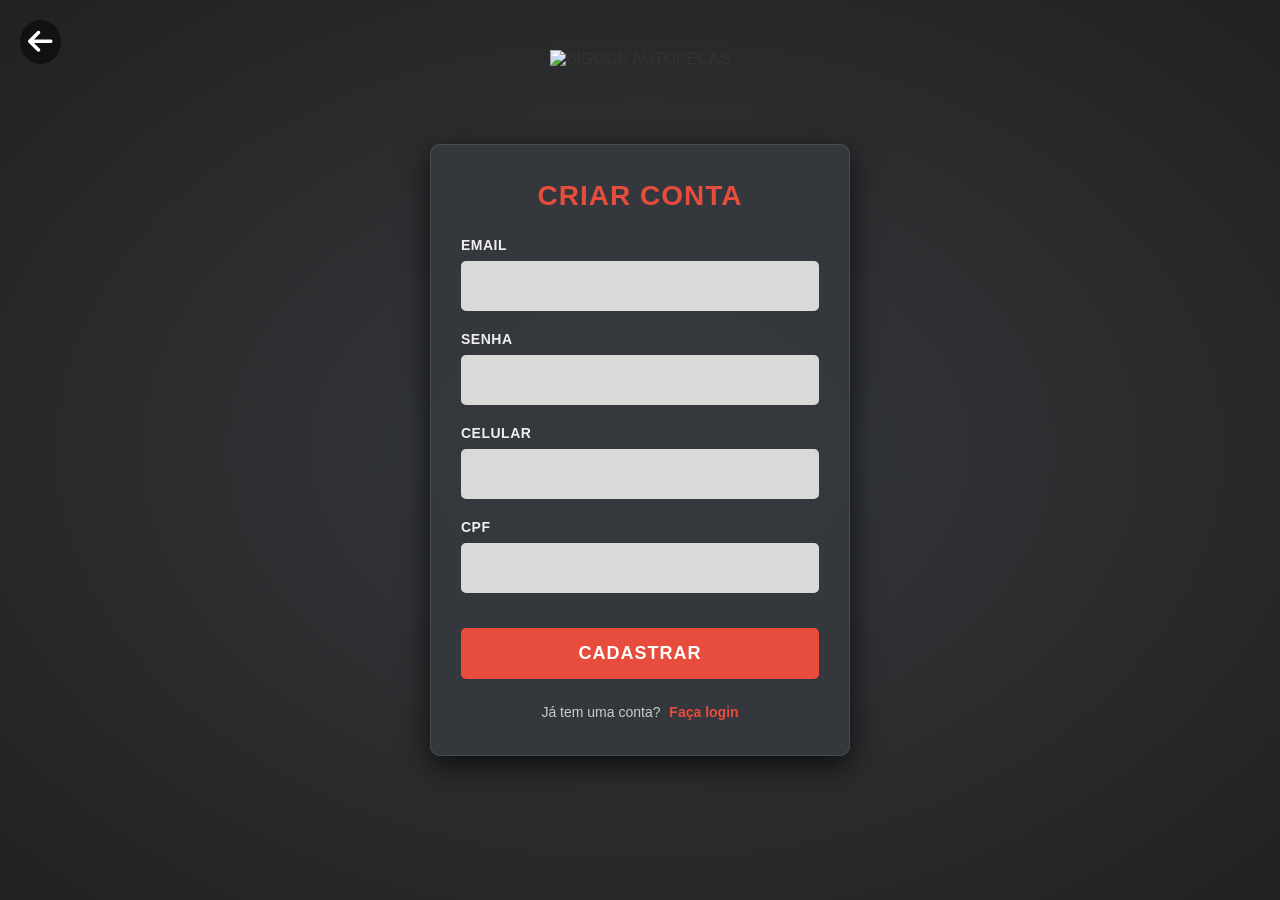
==== cadastro.html @ e14a64e0 "finalizado com localStorage" ====
<!DOCTYPE html>
<html lang="pt-br">
<head>
    <meta charset="UTF-8">
    <meta name="viewport" content="width=device-width, initial-scale=1.0">
    <title>Cadastro - BIGODE AUTOPEÇAS</title>
    <link rel="stylesheet" href="style.css"> 
    <link rel="stylesheet" href="https://cdnjs.cloudflare.com/ajax/libs/font-awesome/6.0.0-beta3/css/all.min.css">
</head>
<body class="auth-body">
    <header class="mobile-auth-header">
        <a href="login.html" class="back-button"><i class="fas fa-arrow-left"></i></a>
        <div class="logo-area">
            <img src="../bigodeAutoPeca/src/img/logobranco.png" alt="BIGODE AUTOPEÇAS" class="logo-mini">
        </div>
    </header>

    <div class="auth-container">
        
        <h2>Criar Conta</h2>

        <form class="cadastro-form"> <div class="fields-row">
                <div class="form-group half-width">
                    <label for="email">Email</label>
                    <input type="email" id="email" name="email" required class="input-light">
                </div>
                
                <div class="form-group half-width">
                    <label for="senha">Senha</label>
                    <input type="password" id="senha" name="senha" required class="input-light">
                </div>
            </div>

            <div class="fields-row">
                <div class="form-group half-width">
                    <label for="celular">Celular</label>
                    <input type="tel" id="celular" name="celular" required class="input-light">
                </div>
                
                <div class="form-group half-width">
                    <label for="cpf">CPF</label>
                    <input type="text" id="cpf" name="cpf" required class="input-light">
                </div>
            </div>
            
            <button type="submit" class="btn-primary-auth">Cadastrar</button>
        </form>

        <div class="auth-links">
            <span>Já tem uma conta?</span>
            <a href="login.html">Faça login</a>
        </div>
    </div>

    <script src="script.js"></script>
</body>
</html>
---- style.css ----
/* PALETA DE CORES AJUSTADA PARA A IMAGEM FINAL */
:root {
    /* Fundo da seção 'Quem Somos' e abaixo do carrossel */
    --color-dark-bg: #212121;
    /* Fundo do HEADER, FOOTER e Barra de Categorias */
    --color-dark-header: #36393D; 
    /* Fundo da seção 'Produtos em Destaque' (Cinza Claro da Imagem) */
    --color-light-bg-products: #E0E0E0; 
    /* Vermelho de destaque (Comprar/Ativo) */
    --color-primary-red: #E74C3C; 
    /* Texto sobre fundo escuro */
    --color-text-light: #FFFFFF;
    /* Texto sobre fundo claro */
    --color-text-dark: #333333; 
}

/* ESTILOS GERAIS */
* {
    margin: 0;
    padding: 0;
    box-sizing: border-box;
}

body {
    font-family: 'Roboto', sans-serif;
    background-color: var(--color-dark-bg);
    color: var(--color-text-dark);
}

h1, h2, h3 {
    font-family: 'Oswald', sans-serif;
}

a {
    text-decoration: none;
    color: var(--color-text-light);
}

/* HEADER E NAVEGAÇÃO DA HOME */
.main-header {
    background-color: var(--color-dark-header);
    padding: 0 5%;
}

.top-bar {
    /* Alinha Menu e Ícone de Usuário */
    display: flex;
    justify-content: flex-end; 
    align-items: center;
    flex-direction: row;
    padding: 10px 0;
    border-bottom: 1px solid rgba(255, 255, 255, 0.1);
}

.top-nav {
    /* Centraliza o menu de navegação na top-bar */
    margin-right: auto; 
    margin-left: 20px;
}

.top-nav a {
    margin-left: 20px;
    font-size: 14px;
    opacity: 0.8;
    color: #ccc;
}

.user-actions i {
    font-size: 20px;
    cursor: pointer;
    color: #ccc;
    margin-left: 20px;
}

/* LINHA CENTRAL: Logo da Busca + Busca + Categorias */
.main-content-row {
    display: flex;
    justify-content: center; 
    align-items: center;
    padding: 20px 0;
    
}

.search-and-nav-container {
    /* Alinha o grupo Busca/Categorias no centro da linha */
    display: flex;
    align-items: center;
    height:20px;
    
}

/* ÁREA DE BUSCA */
.search-area {
    display: flex;
    align-items: center;
    margin-right: 20px;
    gap: 40px;
}

.logo-search img {
    height: 158px; 
    margin-right: 5px;
}

.search-box {
    display: flex;
    border: 1px solid #555; 
    border-radius: 5px;
    overflow: hidden;
    background-color: #313437; 
}

.search-box input {
    padding: 8px 15px;
    border: none;
    background: transparent;
    color: var(--color-text-light);
    width: 200px; 
    outline: none;
}

.search-box button {
    background-color: var(--color-primary-red); 
    border: none;
    padding: 8px 15px;
    cursor: pointer;
    color: var(--color-text-light);
    font-size: 16px;
}




/* SEÇÃO DE CATEGORIAS (CARROSSEL) */
.highlight-categories {
    margin:0;
    background-color: var(--color-dark-bg);
    
    
}

.categoria-container {
    display:flex;
    align-items:center;
    justify-content:center;
    width: 100%;
    height: 300px;
}

.categoria-track {
    display: flex;
    justify-content: center;
    align-items:center;
    gap:80px;
}

.category-card {
    min-width: 300px; 
    height: 180px;
    margin: 0 10px;
    background-size: cover;
    background-position: center;
    display: flex;
    flex-direction: column;
    justify-content: flex-end; 
    align-items: flex-start; 
    color: var(--color-text-light);
    border-radius: 4px;
    position: relative;
    overflow: hidden;
    padding: 15px;
}


.category-card h2 {
    font-size: 24px;
    margin-bottom: 5px;
    color: var(--color-text-light);
}

.btn-card {
    background-color: var(--color-primary-red);
    padding: 5px 15px;
    border-radius: 3px;
    font-size: 14px;
    font-weight: bold;
}




/* SEÇÃO PRODUTOS EM DESTAQUE */
.featured-products {
    background-color: var(--color-light-bg-products); /* Cinza claro da imagem */
    padding: 50px 5%;
    text-align: center;
}

.featured-products h2 {
    font-size: 36px;
    margin-bottom: 40px;
    color: var(--color-text-dark);
    text-align: left;
}

.products-grid {
    display: flex;
    justify-content: space-around;
    gap: 20px;
    max-width: 1200px;
    margin: 0 auto;
}

.product-card {
    background-color: var(--color-text-light); 
    padding: 20px;
    border-radius: 4px;
    box-shadow: 0 2px 5px rgba(0, 0, 0, 0.1);
    flex: 1;
    min-width: 200px;
    text-align: center;
}

.product-image-box {
    background-color: var(--color-light-bg-products); 
    height: 120px;
    display: flex;
    justify-content: center;
    align-items: center;
    margin-bottom: 15px;
}

.product-image-box img {
    max-height: 90%;
    max-width: 90%;
    object-fit: contain;
}

.product-card h3 {
    font-size: 16px;
    margin-bottom: 5px;
    color: var(--color-text-dark);
    height: 40px;
    font-weight: normal;
}

.price {
    color: var(--color-primary-red);
    font-weight: bold;
    font-size: 18px;
    margin-bottom: 15px;
}

.btn-buy {
    display: block;
    background-color: var(--color-primary-red);
    color: var(--color-text-light);
    padding: 8px 0;
    border-radius: 3px;
    font-weight: bold;
}

/* SEÇÃO QUEM SOMOS */
.about-us {
    background-color: var(--color-dark-header); 
    padding: 50px 5%;
    color: var(--color-text-light);
}

.about-us-content {
    display: flex;
    gap: 50px;
    max-width: 1200px;
    margin: 0 auto;
    align-items: flex-start;
}

.store-image img {
    width: 450px; 
    border-radius: 8px;
}

.store-text {
    flex: 1;
}

.store-text h2 {
    color: var(--color-text-light);
    font-size: 36px;
    margin-bottom: 15px;
}

.slogan {
    color: var(--color-primary-red);
    font-size: 1.1em;
    font-weight: bold;
    margin-bottom: 20px;
}

.store-text p {
    line-height: 1.6;
    margin-bottom: 15px;
    opacity: 0.9;
    color: #ccc;
    text-align: justify;
}

/* FOOTER */
.main-footer {
    background-color: var(--color-dark-header);
    padding: 20px 5%;
    text-align: center;
}

.footer-content {
    max-width: 1200px;
    margin: 0 auto;
    display: flex;
    justify-content: space-between;
    align-items: center;
    color: #ccc;
}

.social-media a {
    font-size: 20px;
    margin-right: 15px;
    color: #ccc;
}

.main-footer p {
    color: #ccc;
    font-size: 14px;
}




/* ======================================= */
/* ESTILOS DE LOGIN E CADASTRO */
/* ======================================= */

.auth-body {
    
    background-color: var(--color-dark-bg); /* Cor para navegadores antigos */
    background-image: radial-gradient(ellipse at center, 
        #36393D 0%,  /* Cor mais clara no centro */
        #212121 100% /* Cor mais escura nas bordas */
    );
    
    background-size: cover;
    display: flex;
    justify-content: center;
    align-items: center;
    height: 100vh;
    font-family: 'Roboto', sans-serif;

    
}

.auth-container {
    background-color: rgba(54, 57, 61, 0.9); /* var(--color-dark-header) com transparência */
    padding: 35px 30px;
    border-radius: 10px;
    box-shadow: 0 10px 30px rgba(0, 0, 0, 0.7);
    width: 100%;
    max-width: 420px;
    color: var(--color-text-light);
    text-align: center;
    border: 1px solid rgba(255, 255, 255, 0.1);
}

/* Títulos (Login / Criar Conta) */
.auth-container h2 {
    color: var(--color-primary-red);
    font-family: 'Oswald', sans-serif;
    margin-bottom: 25px;
    font-size: 28px;
    text-transform: uppercase;
    letter-spacing: 1px;
}

.form-group {
    margin-bottom: 20px;
    text-align: left;
}

.form-group label {
    display: block;
    font-weight: bold;
    font-size: 14px;
    color: #eee;
    margin-bottom: 8px;
    text-transform: uppercase;
    letter-spacing: 0.5px;
}

.input-light {
    background-color: #D9D9D9; 
    color: var(--color-text-dark); 
    border: 2px solid #D9D9D9;
    width: 100%;
    padding: 14px;
    border-radius: 5px;
    margin-top: 0;
    font-size: 16px;
    transition: border-color 0.3s, box-shadow 0.3s;
}

.input-light:focus {
    border-color: var(--color-primary-red);
    outline: none;
    box-shadow: 0 0 10px rgba(231, 76, 60, 0.5);
}

.btn-primary-auth {
    width: 100%;
    padding: 15px;
    border: none;
    border-radius: 5px;
    background-color: var(--color-primary-red);
    color: var(--color-text-light);
    font-size: 18px;
    font-weight: bold;
    cursor: pointer;
    margin-top: 15px;
    text-transform: uppercase;
    letter-spacing: 1px;
    transition: background-color 0.3s, transform 0.2s;
}

.btn-primary-auth:hover {
    background-color: #c0392b; /* Um vermelho mais escuro no hover */
    transform: translateY(-2px);
}

.auth-links {
    margin-top: 25px;
    font-size: 14px;
}

.auth-links span {
    color: #ccc;
}

.auth-links a {
    color: var(--color-primary-red);
    text-decoration: none;
    font-weight: bold;
    margin-left: 5px;
}

.auth-links a:hover {
    text-decoration: underline;
}

/* Header simplificado (seta e logo) */
.mobile-auth-header {
    position: absolute;
    top: 0;
    left: 0;
    width: 100%;
    padding: 20px 20px 0;
    display: flex;
    justify-content: space-between;
    align-items: center;
    z-index: 10;
}

.back-button i {
    font-size: 28px;
    color: var(--color-text-light);
    background-color: rgba(0, 0, 0, 0.5);
    border-radius: 50%;
    padding: 8px;
    transition: background-color 0.3s;
}

.back-button:hover i {
    background-color: rgba(0, 0, 0, 0.8);
}

.logo-area {
    position: absolute;
    top: 50px;
    left: 50%;
    transform: translateX(-50%);
    z-index: 5;
}

.logo-area .logo-mini {
    height: 150px; 
}

/* ======================================= */
/* ESTILOS DA TELA DE PRODUTOS */
/* ======================================= */

/* Destaque para o link ativo na navegação */
.top-nav a.active-nav {
    color: var(--color-primary-red);
    font-weight: bold;
    opacity: 1;
}

/* Faixa Superior com o Título "TODOS OS PRODUTOS" */
.page-title-bar {
    background-color: var(--color-dark-bg);
    padding: 20px 5%;
    border-bottom: 2px solid var(--color-primary-red);
}

.page-title-bar h1 {
    color: var(--color-text-light);
    font-size: 30px;
    max-width: 1200px;
    margin: 0 auto;
}

/* Contêiner principal da página de produtos (Filtro + Lista) */
.products-container {
    display: flex;
    max-width: 1200px;
    margin: 30px auto;
    padding: 0 5%; /* Ajusta o padding horizontal */
    gap: 30px;
    align-items: flex-start; /* Alinha o topo dos elementos */
}

/* BARRA LATERAL DE FILTROS (ASIDE) */
.sidebar-filter {
    width: 250px;
    min-width: 250px;
    background-color: var(--color-dark-header);
    color: var(--color-text-light);
    padding: 20px;
    border-radius: 4px;
    box-shadow: 0 0 10px rgba(0, 0, 0, 0.2);
    position: sticky; /* Mantém o filtro visível ao rolar */
    top: 20px;
}

.sidebar-filter h2 {
    font-size: 24px;
    margin-bottom: 20px;
    color: var(--color-text-light);
    border-bottom: 1px solid rgba(255, 255, 255, 0.1);
    padding-bottom: 10px;
}

.filter-group {
    margin-bottom: 25px;
}

.filter-group h3 {
    font-size: 18px;
    margin-bottom: 10px;
    color: var(--color-primary-red);
}

.filter-group label {
    display: block;
    margin-bottom: 5px;
    font-size: 14px;
    cursor: pointer;
}

.filter-group input[type="checkbox"] {
    margin-right: 8px;
    accent-color: var(--color-primary-red); /* Cor do checkbox */
}

.btn-filter {
    display: block;
    text-align: center;
    background-color: var(--color-primary-red);
    color: var(--color-text-light);
    padding: 10px 0;
    border-radius: 3px;
    font-weight: bold;
    margin-top: 20px;
}

/* Estilo do range slider (preço) */
.slider {
    width: 100%;
    margin: 10px 0;
    -webkit-appearance: none; 
    appearance: none;
    height: 8px;
    background: #555;
    border-radius: 5px;
    cursor: pointer;
}

.slider::-webkit-slider-thumb {
    -webkit-appearance: none;
    appearance: none;
    width: 15px;
    height: 15px;
    background: var(--color-primary-red);
    border-radius: 50%;
    cursor: pointer;
}

.sidebar-filter #price-value {
    color: var(--color-primary-red);
    font-weight: bold;
}

/* LISTAGEM DE PRODUTOS */
.product-list-grid {
    flex: 1; /* Ocupa o restante do espaço */
    display: grid;
    grid-template-columns: repeat(auto-fill, minmax(220px, 1fr)); /* 3-4 colunas responsivas */
    gap: 20px;
}

/* Ajuste no card de produto para a tela de listagem */
.product-card.list-card {
    /* Mesmo estilo base, mas otimizado para a grid */
    padding: 15px;
}

.product-card.list-card h3 {
    height: auto; /* Remove altura fixa para quebra de linha normal */
    min-height: 40px; 
}

/* ======================================= */
/* ESTILOS DA TELA DE DETALHE DO PRODUTO */
/* ======================================= */

/* Cor de fundo principal da área de conteúdo (cinza claro) */
.product-detail-page {
    background-color: var(--color-light-bg-products);
    padding: 20px 0 50px;
}

/* Breadcrumbs (Navegação de migalhas) */
.breadcrumbs {
    max-width: 1200px;
    margin: 0 auto;
    padding: 10px 5%;
    font-size: 14px;
    color: #666;
}

.breadcrumbs a {
    color: #666;
    margin-right: 5px;
}

.breadcrumbs span {
    font-weight: bold;
    color: var(--color-text-dark);
}

/* Contêiner principal (Imagem + Info) */
.detail-container {
    display: flex;
    max-width: 1200px;
    margin: 20px auto;
    padding: 0 5%;
    gap: 40px;
    background-color: var(--color-text-light); /* Fundo branco para destaque */
    border-radius: 8px;
    box-shadow: 0 4px 10px rgba(0, 0, 0, 0.1);
    padding: 30px;
}

/* COLUNA ESQUERDA: Imagem e Galeria */
.image-gallery {
    width: 45%;
    min-width: 300px;
}

.main-image-box {
    border: 1px solid #ddd;
    border-radius: 4px;
    padding: 20px;
    text-align: center;
    margin-bottom: 10px;
}

.main-image-box img {
    max-width: 100%;
    height: auto;
    max-height: 400px;
    object-fit: contain;
}

.thumbnails {
    display: flex;
    gap: 10px;
    justify-content: center;
}

.thumbnails img {
    width: 80px;
    height: 80px;
    border: 2px solid #ddd;
    border-radius: 4px;
    cursor: pointer;
    object-fit: contain;
    padding: 5px;
    transition: border-color 0.3s;
}

.thumbnails img:hover {
    border-color: var(--color-primary-red);
}

/* COLUNA DIREITA: Informações do Produto */
.product-info {
    width: 55%;
}

.product-info h1 {
    font-size: 32px;
    color: var(--color-text-dark);
    margin-bottom: 10px;
    line-height: 1.2;
}

.product-sku {
    color: #999;
    font-size: 14px;
    margin-bottom: 15px;
}

.rating {
    color: orange;
    margin-bottom: 20px;
}

.rating i {
    font-size: 18px;
}

.rating span {
    color: var(--color-text-dark);
    font-size: 14px;
    margin-left: 5px;
}

.detail-price {
    font-family: 'Oswald', sans-serif;
    color: var(--color-primary-red);
    margin-bottom: 10px;
}

.detail-price .currency {
    font-size: 24px;
    font-weight: 400;
}

.detail-price .value {
    font-size: 48px;
    font-weight: 700;
}

.payment-info {
    color: var(--color-text-dark);
    font-size: 16px;
    margin-bottom: 20px;
}

.payment-info strong {
    font-weight: bold;
}

/* Botões de Ação */
.quantity-selector {
    display: flex;
    align-items: center;
    margin-bottom: 20px;
    gap: 10px;
}

.quantity-selector label {
    font-weight: bold;
    color: var(--color-text-dark);
}

.quantity-selector input[type="number"] {
    width: 60px;
    padding: 8px;
    border: 1px solid #ccc;
    border-radius: 4px;
    text-align: center;
}

.action-buttons {
    display: flex;
    gap: 15px;
    margin-bottom: 30px;
}

.btn-add-to-cart, .btn-buy-now {
    flex: 1;
    padding: 15px;
    border: none;
    border-radius: 4px;
    font-size: 16px;
    font-weight: bold;
    cursor: pointer;
    transition: background-color 0.3s, opacity 0.3s;
}

.btn-add-to-cart {
    background-color: #555; /* Cinza escuro para diferenciar do "Comprar Agora" */
    color: var(--color-text-light);
}

.btn-add-to-cart:hover {
    background-color: #333;
}

.btn-buy-now {
    background-color: var(--color-primary-red);
    color: var(--color-text-light);
}

.btn-buy-now:hover {
    opacity: 0.9;
}

.btn-add-to-cart i {
    margin-right: 8px;
}


/* Informações de Frete */
.shipping-info {
    border: 1px solid #eee;
    padding: 20px;
    border-radius: 4px;
    background-color: #f9f9f9;
}

.shipping-info h3 {
    font-size: 18px;
    margin-bottom: 10px;
    color: var(--color-text-dark);
}

.shipping-info i {
    color: var(--color-primary-red);
    margin-right: 5px;
}

.shipping-info input {
    padding: 8px;
    border: 1px solid #ccc;
    border-radius: 4px;
    margin-right: 10px;
}

.btn-calculate-shipping {
    background-color: var(--color-primary-red);
    color: var(--color-text-light);
    padding: 8px 15px;
    border: none;
    border-radius: 4px;
    cursor: pointer;
}

.shipping-time {
    margin-top: 10px;
    font-size: 14px;
    color: var(--color-primary-red);
    font-weight: bold;
}

/* DESCRIÇÃO E ESPECIFICAÇÕES */
.detail-description-specs {
    max-width: 1200px;
    margin: 40px auto;
    padding: 0 5%;
}

.detail-description-specs h2 {
    font-size: 30px;
    color: var(--color-text-dark);
    margin-bottom: 20px;
    text-align: left;
}

.tabs {
    display: flex;
    margin-bottom: 20px;
    border-bottom: 2px solid #ccc;
}

.tab-button {
    background: none;
    border: none;
    padding: 10px 20px;
    font-size: 16px;
    cursor: pointer;
    transition: color 0.3s, border-bottom 0.3s;
    font-weight: bold;
    color: #666;
    margin-right: 10px;
}

.tab-button.active {
    color: var(--color-primary-red);
    border-bottom: 2px solid var(--color-primary-red);
}

.tab-content {
    display: none;
    padding: 20px;
    background-color: var(--color-text-light);
    border-radius: 0 0 4px 4px;
    box-shadow: 0 2px 5px rgba(0, 0, 0, 0.05);
}

.tab-content.active {
    display: block;
}

.tab-content p, .tab-content ul {
    line-height: 1.6;
    color: var(--color-text-dark);
    margin-bottom: 15px;
}

.tab-content ul {
    margin-left: 20px;
}

.specs-table {
    width: 100%;
    border-collapse: collapse;
}

.specs-table th, .specs-table td {
    padding: 12px;
    text-align: left;
    border-bottom: 1px solid #eee;
}

.specs-table th {
    background-color: #f5f5f5;
    width: 30%;
    color: var(--color-primary-red);
}

.specs-table tr:last-child th, .specs-table tr:last-child td {
    border-bottom: none;
}



/* ======================================= */
/* ESTILOS DA TELA DE CARRINHO (CART) */
/* ======================================= */

/* Contêiner principal da página de carrinho */
.cart-page-main {
    background-color: var(--color-light-bg-products);
    padding: 0 0 50px;
}

/* Estrutura principal: Itens (esquerda) + Resumo (direita) */
.cart-container {
    display: flex;
    max-width: 1200px;
    margin: 30px auto;
    padding: 0 5%;
    gap: 30px;
    align-items: flex-start; 
}

/* ------------------------------------- */
/* SEÇÃO DE ITENS DO CARRINHO (ESQUERDA) */
/* ------------------------------------- */

.cart-items-section {
    flex: 2; /* Ocupa mais espaço que o resumo */
}

/* Cabeçalho da Tabela */
.cart-table-header {
    display: flex;
    justify-content: space-between;
    background-color: var(--color-dark-header);
    color: var(--color-text-light);
    padding: 15px 20px;
    border-radius: 4px 4px 0 0;
    font-weight: bold;
    font-family: 'Oswald', sans-serif;
    font-size: 18px;
}

.header-product { width: 50%; }
.header-qtd { width: 15%; text-align: center; }
.header-price { width: 15%; text-align: right; }
.header-total { width: 20%; text-align: right; }

/* CARD DE ITEM INDIVIDUAL */
.cart-item {
    display: flex;
    align-items: center;
    justify-content: space-between;
    background-color: var(--color-text-light);
    padding: 20px;
    border-bottom: 1px solid #ddd;
    color: var(--color-text-dark);
}

.cart-item:last-of-type {
    border-bottom: none;
    border-radius: 0 0 4px 4px; /* Arredonda o último item, se não houver footer */
}

/* Informações do Produto (Nome, Imagem, SKU) */
.item-product-info {
    display: flex;
    align-items: center;
    width: 50%;
}

.item-product-info img {
    width: 80px;
    height: 80px;
    object-fit: contain;
    margin-right: 15px;
    background-color: var(--color-light-bg-products);
    padding: 5px;
    border-radius: 3px;
}

.item-name {
    font-weight: bold;
    font-size: 16px;
    margin-bottom: 3px;
}

.item-sku {
    font-size: 12px;
    color: #999;
    margin-bottom: 5px;
}

.btn-remove-item {
    background: none;
    border: none;
    color: var(--color-primary-red);
    font-size: 14px;
    cursor: pointer;
    margin-top: 5px;
    padding: 0;
}

.btn-remove-item i {
    margin-right: 5px;
}

/* Campos de Qtd, Preço Unit e Total */
.item-quantity, .item-price, .item-total {
    width: 15%; /* Ajuste a largura conforme o header */
    text-align: center;
}

.item-price, .item-total {
    width: 17.5%; /* Ajuste para caber */
    text-align: right;
    font-weight: bold;
}

.item-quantity {
    text-align: center;
}

.qty-input {
    width: 50px;
    padding: 5px;
    border: 1px solid #ccc;
    border-radius: 4px;
    text-align: center;
}

.item-price label, .item-total label, .item-quantity label {
    display: none; /* Esconde labels para desktop */
}

.total-value {
    color: var(--color-primary-red);
    font-size: 18px;
}

/* Botão Continuar Comprando */
.btn-continue-shopping {
    display: inline-block;
    background-color: var(--color-dark-bg);
    color: var(--color-text-light);
    padding: 10px 20px;
    border-radius: 4px;
    margin-top: 20px;
    font-weight: bold;
    transition: background-color 0.3s;
}

.btn-continue-shopping:hover {
    background-color: #333;
}


/* ------------------------------------- */
/* SEÇÃO DE RESUMO DO PEDIDO (DIREITA) */
/* ------------------------------------- */

.cart-summary {
    flex: 1; /* Ocupa um terço do espaço (2 partes de item, 1 parte de resumo) */
    background-color: var(--color-text-light);
    padding: 30px;
    border-radius: 8px;
    box-shadow: 0 2px 5px rgba(0, 0, 0, 0.1);
    position: sticky; /* Mantém o resumo visível */
    top: 20px;
}

.cart-summary h2 {
    font-family: 'Oswald', sans-serif;
    font-size: 26px;
    color: var(--color-primary-red);
    border-bottom: 2px solid #eee;
    padding-bottom: 15px;
    margin-bottom: 15px;
}

.summary-line, .summary-shipping p {
    display: flex;
    justify-content: space-between;
    font-size: 16px;
    margin-bottom: 10px;
    color: var(--color-text-dark);
}

.summary-shipping {
    padding: 15px 0;
    margin: 10px 0;
    border-top: 1px dashed #ccc;
    border-bottom: 1px dashed #ccc;
}

.summary-shipping h3 {
    font-size: 18px;
    font-family: 'Oswald', sans-serif;
    margin-bottom: 10px;
}

.shipping-input {
    display: flex;
    margin-bottom: 10px;
}

.shipping-input input {
    flex: 1;
    padding: 8px;
    border: 1px solid #ccc;
    border-radius: 4px 0 0 4px;
}

.btn-calculate-shipping {
    background-color: var(--color-dark-header);
    color: var(--color-text-light);
    padding: 8px 15px;
    border: none;
    border-radius: 0 4px 4px 0;
    cursor: pointer;
}

.summary-cost {
    color: #666;
}

.summary-cost .summary-value {
    font-weight: bold;
}

/* Total Final */
.summary-total-final {
    display: flex;
    justify-content: space-between;
    align-items: center;
    margin-top: 20px;
    margin-bottom: 20px;
    font-family: 'Oswald', sans-serif;
}

.summary-total-final span {
    font-size: 22px;
    font-weight: 700;
}

.final-price {
    color: var(--color-primary-red);
    font-size: 30px !important;
}

/* Botão de Checkout */
.btn-checkout {
    display: block;
    text-align: center;
    background-color: var(--color-primary-red);
    color: var(--color-text-light);
    padding: 15px 0;
    border-radius: 4px;
    font-size: 18px;
    font-weight: bold;
    transition: opacity 0.3s;
}

.btn-checkout:hover {
    opacity: 0.9;
}

.secure-info {
    text-align: center;
    margin-top: 15px;
    font-size: 14px;
    color: #666;
}

.secure-info i {
    color: #4CAF50; /* Verde para segurança */
    margin-right: 5px;
}


/* ======================================= */
/* ESTILOS DA TELA DE FINALIZAÇÃO (CHECKOUT) */
/* ======================================= */

/* Simplificação do Header no Checkout */
.checkout-header {
    border-bottom: 5px solid var(--color-primary-red); /* Linha vermelha de foco */
    padding: 0 5%;
    height:80px;
}

.checkout-header .main-content-row {
    justify-content: flex-start;
}

.checkout-logo img {
    height: 100px; /* Logo menor para ser menos intrusivo */
    margin: 10px 0;
    position:relative;
    bottom:40px;
}

/* Fundo da Página de Checkout */
.checkout-page-main {
    background-color: var(--color-light-bg-products);
    padding: 0 0 50px;
}

/* Contêiner principal (Formulários + Resumo) */
.checkout-container {
    display: flex;
    max-width: 1200px;
    margin: 30px auto;
    padding: 0 5%;
    gap: 40px;
    align-items: flex-start; 
}

/* ------------------------------------- */
/* COLUNA ESQUERDA: FORMULÁRIOS */
/* ------------------------------------- */

.checkout-form-area {
    flex: 2;
    background-color: var(--color-text-light);
    padding: 30px;
    border-radius: 8px;
    box-shadow: 0 4px 10px rgba(0, 0, 0, 0.1);
}

.checkout-step {
    margin-bottom: 40px;
}

.checkout-step h2 {
    font-family: 'Oswald', sans-serif;
    font-size: 24px;
    color: var(--color-dark-header);
    margin-bottom: 20px;
    padding-bottom: 10px;
    border-bottom: 2px solid var(--color-primary-red);
}

.checkout-step h2 i {
    color: var(--color-primary-red);
    margin-right: 10px;
}

.form-row {
    display: flex;
    gap: 15px;
    margin-bottom: 15px;
}

.checkout-form-area input[type="text"], 
.checkout-form-area select {
    flex: 1;
    padding: 12px;
    border: 1px solid #ccc;
    border-radius: 4px;
    font-size: 16px;
    color: var(--color-text-dark);
}

.checkout-form-area input.full-width {
    flex: 100%;
}

/* Opções de Pagamento (Cartão, PIX, Boleto) */
.payment-options {
    display: flex;
    gap: 15px;
    margin-bottom: 20px;
}

.payment-option {
    flex: 1;
    padding: 15px;
    border: 2px solid #ccc;
    border-radius: 6px;
    text-align: center;
    cursor: pointer;
    font-weight: bold;
    color: var(--color-text-dark);
    position: relative;
    transition: border-color 0.3s, background-color 0.3s;
}

.payment-option input[type="radio"] {
    display: none; /* Esconde o radio button nativo */
}

.payment-option i.fa-check-circle {
    position: absolute;
    top: -8px;
    right: -8px;
    font-size: 18px;
    color: var(--color-primary-red);
    background-color: var(--color-text-light);
    border-radius: 50%;
    display: none; /* Oculta o check por padrão */
}

.payment-option.active-option {
    border-color: var(--color-primary-red);
    background-color: #fcebeb; /* Fundo claro para o ativo */
}

.payment-option.active-option i.fa-check-circle {
    display: block; /* Mostra o check no ativo */
}

/* Detalhes do Cartão */
.card-details-form {
    border: 1px dashed #ccc;
    padding: 20px;
    border-radius: 4px;
    margin-top: 15px;
}

.card-details-form input, 
.card-details-form select {
    margin-bottom: 15px;
    width: 100%;
}

/* ------------------------------------- */
/* COLUNA DIREITA: RESUMO FINAL */
/* ------------------------------------- */

.checkout-summary-final {
    flex: 1;
    background-color: var(--color-dark-header); /* Fundo escuro de destaque */
    color: var(--color-text-light);
    padding: 30px;
    border-radius: 8px;
    box-shadow: 0 2px 5px rgba(0, 0, 0, 0.1);
    position: sticky;
    top: 20px;
}

.checkout-summary-final h2 {
    font-family: 'Oswald', sans-serif;
    font-size: 26px;
    color: var(--color-primary-red);
    border-bottom: 2px solid rgba(255, 255, 255, 0.1);
    padding-bottom: 15px;
    margin-bottom: 15px;
}

.order-item-list {
    margin-bottom: 20px;
    padding-bottom: 15px;
    border-bottom: 1px dashed rgba(255, 255, 255, 0.2);
}

.order-item {
    display: flex;
    justify-content: space-between;
    font-size: 14px;
    margin-bottom: 8px;
    color: #ccc;
}

.item-name-summary {
    opacity: 0.8;
}

.summary-line {
    display: flex;
    justify-content: space-between;
    font-size: 16px;
    margin-bottom: 10px;
    color: var(--color-text-light);
}

.shipping-summary {
    border-bottom: 1px solid rgba(255, 255, 255, 0.2);
    padding-bottom: 15px;
    margin-bottom: 15px;
}

/* Total Final */
.summary-total-final {
    display: flex;
    justify-content: space-between;
    align-items: center;
    margin-top: 20px;
    margin-bottom: 25px;
    font-family: 'Oswald', sans-serif;
}

.summary-total-final span {
    font-size: 22px;
    font-weight: 700;
}

.checkout-summary-final .final-price {
    color: var(--color-primary-red);
    font-size: 36px !important;
}

/* Botão de Finalização */
.btn-finalize-purchase {
    width: 100%;
    padding: 15px;
    border: none;
    border-radius: 4px;
    background-color: var(--color-primary-red);
    color: var(--color-text-light);
    font-size: 18px;
    font-weight: bold;
    cursor: pointer;
    transition: opacity 0.3s;
}

.btn-finalize-purchase:hover {
    opacity: 0.9;
}

.btn-finalize-purchase i {
    margin-right: 10px;
}

.secure-info-checkout {
    text-align: center;
    margin-top: 20px;
    font-size: 14px;
    color: #ccc;
    border-top: 1px dashed rgba(255, 255, 255, 0.1);
    padding-top: 15px;
}

/* ======================================= */
/* CORREÇÃO DO HEADER E ÍCONE DE CARRINHO */
/* ======================================= */

.user-actions {
    display: flex;         /* ALINHA OS ITENS LADO A LADO (O MAIS IMPORTANTE!) */
    align-items: center;   /* Centraliza verticalmente */
    gap: 25px;           /* Espaço entre o carrinho e o ícone de usuário */
}

/* O 'cart-link' é o <a> que o script.js cria.
  Ele segura o ícone do carrinho E a bolha de quantidade.
*/
.cart-link {
    position: relative; /* ESSENCIAL para a bolha funcionar */
    color: #ccc;        /* Cor do ícone do carrinho */
    text-decoration: none;
}

/* Deixa os dois ícones com o mesmo tamanho e cor */
.cart-link i, 
.user-actions a i.fa-user-circle {
     font-size: 22px; 
     color: #ccc;
     transition: color 0.3s;
}

.cart-link:hover, 
.user-actions a:hover i.fa-user-circle {
    color: var(--color-text-light); /* Muda a cor ao passar o mouse */
}


/* Estilo da Bolha de Quantidade (o '1') 
*/
.cart-icon-bubble {
    position: absolute; /* Posiciona a bolha 'flutuando' sobre o ícone */
    top: -8px;          /* Move a bolha 8px para cima */
    right: -10px;       /* Move a bolha 10px para a direita */
    
    background-color: var(--color-primary-red); /* Fundo vermelho */
    color: var(--color-text-light);            /* Texto branco */
    
    width: 18px;        /* Tamanho da bolha */
    height: 18px;       /* Tamanho da bolha */
    border-radius: 50%; /* Deixa 100% redonda */
    
    /* Centraliza o número dentro da bolha */
    display: flex;      
    justify-content: center;
    align-items: center;
    
    font-size: 12px;
    font-weight: bold;
    
    /* Oculta a bolha se o número for 0 (o JS cuida disso) */
    display: none; 
}
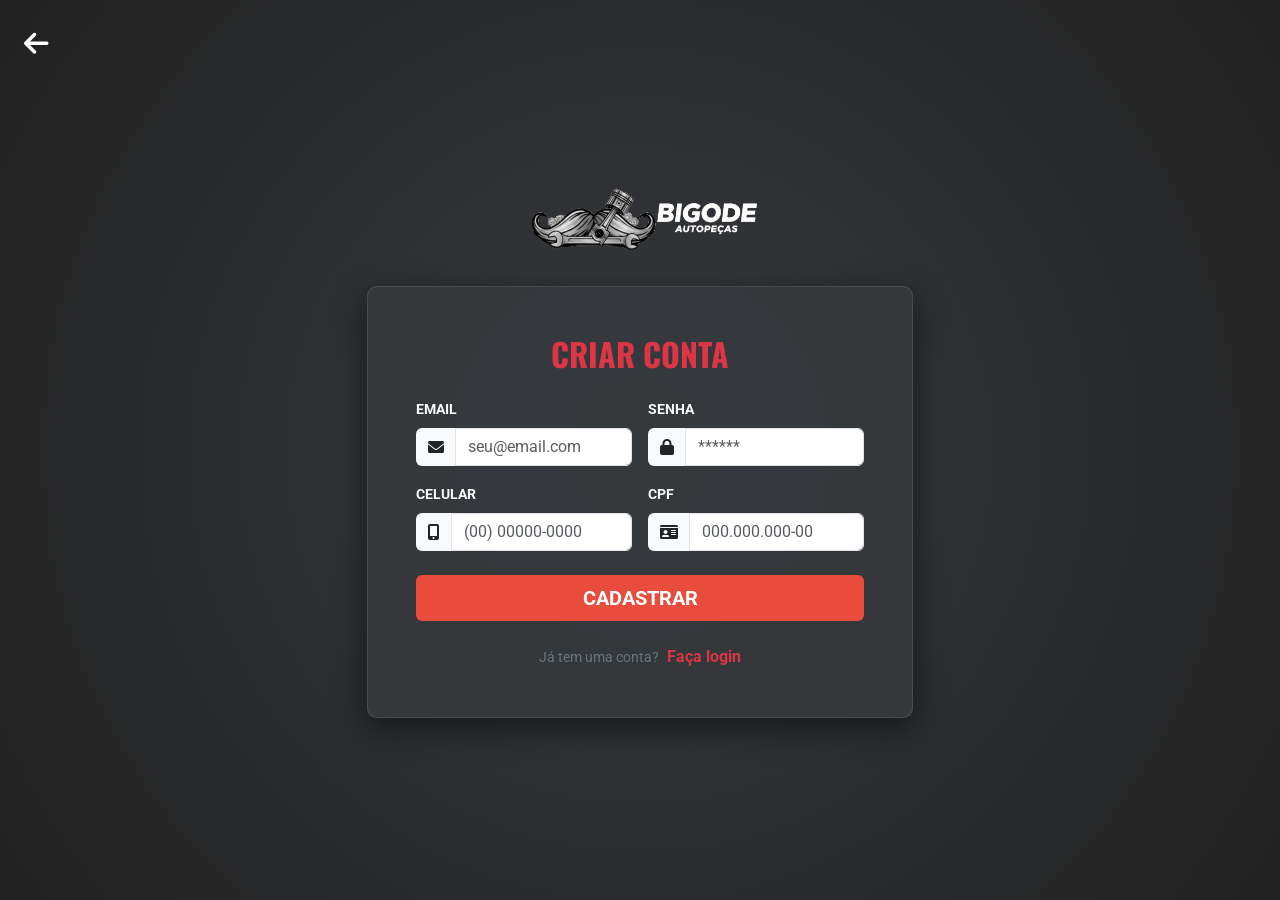
==== commit 92c1e8f5: "Responsividade" ====
--- a/cadastro.html
+++ b/cadastro.html
@@ -3,55 +3,97 @@
 <head>
     <meta charset="UTF-8">
     <meta name="viewport" content="width=device-width, initial-scale=1.0">
-    <title>Cadastro - BIGODE AUTOPEÇAS</title>
-    <link rel="stylesheet" href="style.css"> 
+    <title>Criar Conta - BIGODE AUTOPEÇAS</title>
+    
+    <link href="https://cdn.jsdelivr.net/npm/bootstrap@5.3.0/dist/css/bootstrap.min.css" rel="stylesheet">
     <link rel="stylesheet" href="https://cdnjs.cloudflare.com/ajax/libs/font-awesome/6.0.0-beta3/css/all.min.css">
+    <link href="https://fonts.googleapis.com/css2?family=Oswald:wght@400;700&family=Roboto:wght@400;700&display=swap" rel="stylesheet">
+    <link rel="stylesheet" href="style.css">
+
+    <style>
+        /* Mesmo estilo do Login para manter consistência */
+        body.auth-body {
+            background-color: #212121;
+            background-image: radial-gradient(circle at center, #36393D 0%, #212121 100%);
+            min-height: 100vh; /* Garante que cubra a tela toda mesmo se rolar */
+            display: flex;
+            align-items: center;
+            justify-content: center;
+            padding: 20px 0;
+        }
+        .auth-card {
+            background-color: rgba(54, 57, 61, 0.95);
+            border: 1px solid rgba(255, 255, 255, 0.1);
+            border-radius: 10px;
+            box-shadow: 0 10px 30px rgba(0, 0, 0, 0.5);
+        }
+    </style>
 </head>
 <body class="auth-body">
-    <header class="mobile-auth-header">
-        <a href="login.html" class="back-button"><i class="fas fa-arrow-left"></i></a>
-        <div class="logo-area">
-            <img src="../bigodeAutoPeca/src/img/logobranco.png" alt="BIGODE AUTOPEÇAS" class="logo-mini">
-        </div>
-    </header>
 
-    <div class="auth-container">
-        
-        <h2>Criar Conta</h2>
+    <div class="position-absolute top-0 start-0 p-4">
+        <a href="login.html" class="text-white fs-3 back-button"><i class="fas fa-arrow-left"></i></a>
+    </div>
 
-        <form class="cadastro-form"> <div class="fields-row">
-                <div class="form-group half-width">
-                    <label for="email">Email</label>
-                    <input type="email" id="email" name="email" required class="input-light">
+    <div class="container">
+        <div class="row justify-content-center">
+            <div class="col-12 col-md-8 col-lg-6"> <div class="text-center mb-4">
+                    <img src="src/img/logobranco.png" alt="BIGODE" class="img-fluid" style="height: 80px;">
                 </div>
-                
-                <div class="form-group half-width">
-                    <label for="senha">Senha</label>
-                    <input type="password" id="senha" name="senha" required class="input-light">
+
+                <div class="auth-card p-4 p-md-5">
+                    <h2 class="text-center text-danger oswald-font mb-4 text-uppercase fw-bold">Criar Conta</h2>
+                    
+                    <form class="cadastro-form">
+                        
+                        <div class="row g-3 mb-3">
+                            <div class="col-12 col-md-6">
+                                <label for="email" class="form-label text-light fw-bold small">EMAIL</label>
+                                <div class="input-group">
+                                    <span class="input-group-text bg-light border-0"><i class="fas fa-envelope"></i></span>
+                                    <input type="email" class="form-control" id="email" name="email" required placeholder="seu@email.com">
+                                </div>
+                            </div>
+                            <div class="col-12 col-md-6">
+                                <label for="senha" class="form-label text-light fw-bold small">SENHA</label>
+                                <div class="input-group">
+                                    <span class="input-group-text bg-light border-0"><i class="fas fa-lock"></i></span>
+                                    <input type="password" class="form-control" id="senha" name="senha" required placeholder="******">
+                                </div>
+                            </div>
+                        </div>
+
+                        <div class="row g-3 mb-4">
+                            <div class="col-12 col-md-6">
+                                <label for="celular" class="form-label text-light fw-bold small">CELULAR</label>
+                                <div class="input-group">
+                                    <span class="input-group-text bg-light border-0"><i class="fas fa-mobile-alt"></i></span>
+                                    <input type="tel" class="form-control" id="celular" name="celular" required placeholder="(00) 00000-0000">
+                                </div>
+                            </div>
+                            <div class="col-12 col-md-6">
+                                <label for="cpf" class="form-label text-light fw-bold small">CPF</label>
+                                <div class="input-group">
+                                    <span class="input-group-text bg-light border-0"><i class="fas fa-id-card"></i></span>
+                                    <input type="text" class="form-control" id="cpf" name="cpf" required placeholder="000.000.000-00">
+                                </div>
+                            </div>
+                        </div>
+                        
+                        <button type="submit" class="btn btn-red w-100 py-2 fw-bold fs-5">CADASTRAR</button>
+                    </form>
+                    
+                    <div class="text-center mt-4">
+                        <span class="text-secondary small">Já tem uma conta?</span>
+                        <a href="login.html" class="text-danger fw-bold text-decoration-none ms-1">Faça login</a>
+                    </div>
                 </div>
+
             </div>
-
-            <div class="fields-row">
-                <div class="form-group half-width">
-                    <label for="celular">Celular</label>
-                    <input type="tel" id="celular" name="celular" required class="input-light">
-                </div>
-                
-                <div class="form-group half-width">
-                    <label for="cpf">CPF</label>
-                    <input type="text" id="cpf" name="cpf" required class="input-light">
-                </div>
-            </div>
-            
-            <button type="submit" class="btn-primary-auth">Cadastrar</button>
-        </form>
-
-        <div class="auth-links">
-            <span>Já tem uma conta?</span>
-            <a href="login.html">Faça login</a>
         </div>
     </div>
 
+    <script src="https://cdn.jsdelivr.net/npm/bootstrap@5.3.0/dist/js/bootstrap.bundle.min.js"></script>
     <script src="script.js"></script>
 </body>
 </html>
--- a/style.css
+++ b/style.css
@@ -1,1545 +1,168 @@
-/* PALETA DE CORES AJUSTADA PARA A IMAGEM FINAL */
+/* VARIÁVEIS DE CORES (IDENTIDADE VISUAL) */
 :root {
-    /* Fundo da seção 'Quem Somos' e abaixo do carrossel */
     --color-dark-bg: #212121;
-    /* Fundo do HEADER, FOOTER e Barra de Categorias */
     --color-dark-header: #36393D; 
-    /* Fundo da seção 'Produtos em Destaque' (Cinza Claro da Imagem) */
     --color-light-bg-products: #E0E0E0; 
-    /* Vermelho de destaque (Comprar/Ativo) */
     --color-primary-red: #E74C3C; 
-    /* Texto sobre fundo escuro */
     --color-text-light: #FFFFFF;
-    /* Texto sobre fundo claro */
     --color-text-dark: #333333; 
 }
 
-/* ESTILOS GERAIS */
-* {
-    margin: 0;
-    padding: 0;
-    box-sizing: border-box;
-}
-
+/* GLOBAL */
 body {
+    background-color: var(--color-dark-bg);
     font-family: 'Roboto', sans-serif;
-    background-color: var(--color-dark-bg);
     color: var(--color-text-dark);
 }
 
-h1, h2, h3 {
+h1, h2, h3, .section-title, .product-title {
     font-family: 'Oswald', sans-serif;
 }
 
-a {
-    text-decoration: none;
+/* HEADER */
+.main-header {
+    background-color: var(--color-dark-header);
+}
+
+/* Botão Vermelho Customizado */
+.btn-red {
+    background-color: var(--color-primary-red);
+    color: var(--color-text-light);
+    border: none;
+    font-weight: bold;
+    transition: background 0.3s;
+}
+
+.btn-red:hover {
+    background-color: #c0392b;
     color: var(--color-text-light);
 }
 
-/* HEADER E NAVEGAÇÃO DA HOME */
-.main-header {
-    background-color: var(--color-dark-header);
-    padding: 0 5%;
+/* CATEGORIAS (MOTORES, FREIOS) */
+.category-card {
+    height: 200px;
+    background-size: cover;
+    background-position: center;
+    border-radius: 8px;
+    overflow: hidden;
+    position: relative;
+    /* Sombra interna para garantir leitura do texto */
+    box-shadow: inset 0 0 0 200px rgba(0,0,0,0.5); 
+    transition: transform 0.3s;
 }
 
-.top-bar {
-    /* Alinha Menu e Ícone de Usuário */
-    display: flex;
-    justify-content: flex-end; 
-    align-items: center;
-    flex-direction: row;
-    padding: 10px 0;
-    border-bottom: 1px solid rgba(255, 255, 255, 0.1);
+.category-card:hover {
+    transform: scale(1.02);
+    box-shadow: inset 0 0 0 200px rgba(0,0,0,0.3);
 }
 
-.top-nav {
-    /* Centraliza o menu de navegação na top-bar */
-    margin-right: auto; 
-    margin-left: 20px;
+.category-card .overlay {
+    height: 100%;
+    display: flex;
+    flex-direction: column;
+    justify-content: flex-end;
+    padding: 20px;
 }
 
-.top-nav a {
-    margin-left: 20px;
-    font-size: 14px;
-    opacity: 0.8;
-    color: #ccc;
+.category-card h2 {
+    color: var(--color-text-light);
+    margin-bottom: 10px;
 }
 
-.user-actions i {
-    font-size: 20px;
-    cursor: pointer;
-    color: #ccc;
-    margin-left: 20px;
+/* PRODUTOS EM DESTAQUE */
+.section-products {
+    background-color: var(--color-light-bg-products);
 }
 
-/* LINHA CENTRAL: Logo da Busca + Busca + Categorias */
-.main-content-row {
-    display: flex;
-    justify-content: center; 
-    align-items: center;
-    padding: 20px 0;
-    
-}
-
-.search-and-nav-container {
-    /* Alinha o grupo Busca/Categorias no centro da linha */
-    display: flex;
-    align-items: center;
-    height:20px;
-    
-}
-
-/* ÁREA DE BUSCA */
-.search-area {
-    display: flex;
-    align-items: center;
-    margin-right: 20px;
-    gap: 40px;
-}
-
-.logo-search img {
-    height: 158px; 
-    margin-right: 5px;
-}
-
-.search-box {
-    display: flex;
-    border: 1px solid #555; 
-    border-radius: 5px;
-    overflow: hidden;
-    background-color: #313437; 
-}
-
-.search-box input {
-    padding: 8px 15px;
-    border: none;
-    background: transparent;
-    color: var(--color-text-light);
-    width: 200px; 
-    outline: none;
-}
-
-.search-box button {
-    background-color: var(--color-primary-red); 
-    border: none;
-    padding: 8px 15px;
-    cursor: pointer;
-    color: var(--color-text-light);
-    font-size: 16px;
-}
-
-
-
-
-/* SEÇÃO DE CATEGORIAS (CARROSSEL) */
-.highlight-categories {
-    margin:0;
-    background-color: var(--color-dark-bg);
-    
-    
-}
-
-.categoria-container {
-    display:flex;
-    align-items:center;
-    justify-content:center;
-    width: 100%;
-    height: 300px;
-}
-
-.categoria-track {
-    display: flex;
-    justify-content: center;
-    align-items:center;
-    gap:80px;
-}
-
-.category-card {
-    min-width: 300px; 
-    height: 180px;
-    margin: 0 10px;
-    background-size: cover;
-    background-position: center;
-    display: flex;
-    flex-direction: column;
-    justify-content: flex-end; 
-    align-items: flex-start; 
-    color: var(--color-text-light);
-    border-radius: 4px;
-    position: relative;
-    overflow: hidden;
-    padding: 15px;
-}
-
-
-.category-card h2 {
-    font-size: 24px;
-    margin-bottom: 5px;
-    color: var(--color-text-light);
-}
-
-.btn-card {
-    background-color: var(--color-primary-red);
-    padding: 5px 15px;
-    border-radius: 3px;
-    font-size: 14px;
-    font-weight: bold;
-}
-
-
-
-
-/* SEÇÃO PRODUTOS EM DESTAQUE */
-.featured-products {
-    background-color: var(--color-light-bg-products); /* Cinza claro da imagem */
-    padding: 50px 5%;
-    text-align: center;
-}
-
-.featured-products h2 {
-    font-size: 36px;
-    margin-bottom: 40px;
+.section-title {
     color: var(--color-text-dark);
-    text-align: left;
-}
-
-.products-grid {
-    display: flex;
-    justify-content: space-around;
-    gap: 20px;
-    max-width: 1200px;
-    margin: 0 auto;
+    font-size: 2rem;
 }
 
 .product-card {
-    background-color: var(--color-text-light); 
-    padding: 20px;
-    border-radius: 4px;
-    box-shadow: 0 2px 5px rgba(0, 0, 0, 0.1);
-    flex: 1;
-    min-width: 200px;
-    text-align: center;
+    background-color: white;
+    padding: 15px;
+    border-radius: 8px;
+    box-shadow: 0 4px 6px rgba(0,0,0,0.1);
+    transition: transform 0.2s;
+    display: flex;
+    flex-direction: column;
+    justify-content: space-between;
+}
+
+.product-card:hover {
+    transform: translateY(-5px);
 }
 
 .product-image-box {
-    background-color: var(--color-light-bg-products); 
-    height: 120px;
+    height: 150px;
     display: flex;
+    align-items: center;
     justify-content: center;
-    align-items: center;
     margin-bottom: 15px;
+    background-color: #f8f9fa;
+    border-radius: 4px;
 }
 
 .product-image-box img {
-    max-height: 90%;
-    max-width: 90%;
+    max-height: 100%;
+    max-width: 100%;
     object-fit: contain;
 }
 
-.product-card h3 {
-    font-size: 16px;
-    margin-bottom: 5px;
+.product-title {
+    font-size: 1rem;
     color: var(--color-text-dark);
-    height: 40px;
-    font-weight: normal;
+    margin-bottom: 10px;
+    min-height: 48px; /* Alinha altura dos títulos */
 }
 
 .price {
     color: var(--color-primary-red);
     font-weight: bold;
-    font-size: 18px;
-    margin-bottom: 15px;
+    font-size: 1.2rem;
+    margin-bottom: 0;
 }
 
-.btn-buy {
-    display: block;
-    background-color: var(--color-primary-red);
-    color: var(--color-text-light);
-    padding: 8px 0;
-    border-radius: 3px;
-    font-weight: bold;
-}
-
-/* SEÇÃO QUEM SOMOS */
+/* QUEM SOMOS */
 .about-us {
-    background-color: var(--color-dark-header); 
-    padding: 50px 5%;
-    color: var(--color-text-light);
-}
-
-.about-us-content {
-    display: flex;
-    gap: 50px;
-    max-width: 1200px;
-    margin: 0 auto;
-    align-items: flex-start;
-}
-
-.store-image img {
-    width: 450px; 
-    border-radius: 8px;
-}
-
-.store-text {
-    flex: 1;
-}
-
-.store-text h2 {
-    color: var(--color-text-light);
-    font-size: 36px;
-    margin-bottom: 15px;
+    background-color: var(--color-dark-header);
+    color: white;
 }
 
 .slogan {
     color: var(--color-primary-red);
-    font-size: 1.1em;
     font-weight: bold;
-    margin-bottom: 20px;
-}
-
-.store-text p {
-    line-height: 1.6;
-    margin-bottom: 15px;
-    opacity: 0.9;
-    color: #ccc;
-    text-align: justify;
+    font-size: 1.1rem;
 }
 
 /* FOOTER */
 .main-footer {
-    background-color: var(--color-dark-header);
-    padding: 20px 5%;
-    text-align: center;
+    background-color: #2c2f33;
+    border-top: 1px solid rgba(255,255,255,0.1);
 }
 
-.footer-content {
-    max-width: 1200px;
-    margin: 0 auto;
-    display: flex;
-    justify-content: space-between;
-    align-items: center;
+/* CARRINHO (Manter compatibilidade com seu JS) */
+.cart-link {
+    position: relative;
     color: #ccc;
+    text-decoration: none;
+    margin-left: 20px;
 }
 
-.social-media a {
-    font-size: 20px;
-    margin-right: 15px;
-    color: #ccc;
-}
-
-.main-footer p {
-    color: #ccc;
-    font-size: 14px;
-}
-
-
-
-
-/* ======================================= */
-/* ESTILOS DE LOGIN E CADASTRO */
-/* ======================================= */
-
-.auth-body {
-    
-    background-color: var(--color-dark-bg); /* Cor para navegadores antigos */
-    background-image: radial-gradient(ellipse at center, 
-        #36393D 0%,  /* Cor mais clara no centro */
-        #212121 100% /* Cor mais escura nas bordas */
-    );
-    
-    background-size: cover;
+.cart-icon-bubble {
+    position: absolute;
+    top: -8px;
+    right: -10px;
+    background-color: var(--color-primary-red);
+    color: white;
+    width: 18px;
+    height: 18px;
+    border-radius: 50%;
     display: flex;
     justify-content: center;
     align-items: center;
-    height: 100vh;
-    font-family: 'Roboto', sans-serif;
-
-    
-}
-
-.auth-container {
-    background-color: rgba(54, 57, 61, 0.9); /* var(--color-dark-header) com transparência */
-    padding: 35px 30px;
-    border-radius: 10px;
-    box-shadow: 0 10px 30px rgba(0, 0, 0, 0.7);
-    width: 100%;
-    max-width: 420px;
-    color: var(--color-text-light);
-    text-align: center;
-    border: 1px solid rgba(255, 255, 255, 0.1);
-}
-
-/* Títulos (Login / Criar Conta) */
-.auth-container h2 {
-    color: var(--color-primary-red);
-    font-family: 'Oswald', sans-serif;
-    margin-bottom: 25px;
-    font-size: 28px;
-    text-transform: uppercase;
-    letter-spacing: 1px;
-}
-
-.form-group {
-    margin-bottom: 20px;
-    text-align: left;
-}
-
-.form-group label {
-    display: block;
+    font-size: 11px;
     font-weight: bold;
-    font-size: 14px;
-    color: #eee;
-    margin-bottom: 8px;
-    text-transform: uppercase;
-    letter-spacing: 0.5px;
-}
-
-.input-light {
-    background-color: #D9D9D9; 
-    color: var(--color-text-dark); 
-    border: 2px solid #D9D9D9;
-    width: 100%;
-    padding: 14px;
-    border-radius: 5px;
-    margin-top: 0;
-    font-size: 16px;
-    transition: border-color 0.3s, box-shadow 0.3s;
-}
-
-.input-light:focus {
-    border-color: var(--color-primary-red);
-    outline: none;
-    box-shadow: 0 0 10px rgba(231, 76, 60, 0.5);
-}
-
-.btn-primary-auth {
-    width: 100%;
-    padding: 15px;
-    border: none;
-    border-radius: 5px;
-    background-color: var(--color-primary-red);
-    color: var(--color-text-light);
-    font-size: 18px;
-    font-weight: bold;
-    cursor: pointer;
-    margin-top: 15px;
-    text-transform: uppercase;
-    letter-spacing: 1px;
-    transition: background-color 0.3s, transform 0.2s;
-}
-
-.btn-primary-auth:hover {
-    background-color: #c0392b; /* Um vermelho mais escuro no hover */
-    transform: translateY(-2px);
-}
-
-.auth-links {
-    margin-top: 25px;
-    font-size: 14px;
-}
-
-.auth-links span {
-    color: #ccc;
-}
-
-.auth-links a {
-    color: var(--color-primary-red);
-    text-decoration: none;
-    font-weight: bold;
-    margin-left: 5px;
-}
-
-.auth-links a:hover {
-    text-decoration: underline;
-}
-
-/* Header simplificado (seta e logo) */
-.mobile-auth-header {
-    position: absolute;
-    top: 0;
-    left: 0;
-    width: 100%;
-    padding: 20px 20px 0;
-    display: flex;
-    justify-content: space-between;
-    align-items: center;
-    z-index: 10;
-}
-
-.back-button i {
-    font-size: 28px;
-    color: var(--color-text-light);
-    background-color: rgba(0, 0, 0, 0.5);
-    border-radius: 50%;
-    padding: 8px;
-    transition: background-color 0.3s;
-}
-
-.back-button:hover i {
-    background-color: rgba(0, 0, 0, 0.8);
-}
-
-.logo-area {
-    position: absolute;
-    top: 50px;
-    left: 50%;
-    transform: translateX(-50%);
-    z-index: 5;
-}
-
-.logo-area .logo-mini {
-    height: 150px; 
-}
-
-/* ======================================= */
-/* ESTILOS DA TELA DE PRODUTOS */
-/* ======================================= */
-
-/* Destaque para o link ativo na navegação */
-.top-nav a.active-nav {
-    color: var(--color-primary-red);
-    font-weight: bold;
-    opacity: 1;
-}
-
-/* Faixa Superior com o Título "TODOS OS PRODUTOS" */
-.page-title-bar {
-    background-color: var(--color-dark-bg);
-    padding: 20px 5%;
-    border-bottom: 2px solid var(--color-primary-red);
-}
-
-.page-title-bar h1 {
-    color: var(--color-text-light);
-    font-size: 30px;
-    max-width: 1200px;
-    margin: 0 auto;
-}
-
-/* Contêiner principal da página de produtos (Filtro + Lista) */
-.products-container {
-    display: flex;
-    max-width: 1200px;
-    margin: 30px auto;
-    padding: 0 5%; /* Ajusta o padding horizontal */
-    gap: 30px;
-    align-items: flex-start; /* Alinha o topo dos elementos */
-}
-
-/* BARRA LATERAL DE FILTROS (ASIDE) */
-.sidebar-filter {
-    width: 250px;
-    min-width: 250px;
-    background-color: var(--color-dark-header);
-    color: var(--color-text-light);
-    padding: 20px;
-    border-radius: 4px;
-    box-shadow: 0 0 10px rgba(0, 0, 0, 0.2);
-    position: sticky; /* Mantém o filtro visível ao rolar */
-    top: 20px;
-}
-
-.sidebar-filter h2 {
-    font-size: 24px;
-    margin-bottom: 20px;
-    color: var(--color-text-light);
-    border-bottom: 1px solid rgba(255, 255, 255, 0.1);
-    padding-bottom: 10px;
-}
-
-.filter-group {
-    margin-bottom: 25px;
-}
-
-.filter-group h3 {
-    font-size: 18px;
-    margin-bottom: 10px;
-    color: var(--color-primary-red);
-}
-
-.filter-group label {
-    display: block;
-    margin-bottom: 5px;
-    font-size: 14px;
-    cursor: pointer;
-}
-
-.filter-group input[type="checkbox"] {
-    margin-right: 8px;
-    accent-color: var(--color-primary-red); /* Cor do checkbox */
-}
-
-.btn-filter {
-    display: block;
-    text-align: center;
-    background-color: var(--color-primary-red);
-    color: var(--color-text-light);
-    padding: 10px 0;
-    border-radius: 3px;
-    font-weight: bold;
-    margin-top: 20px;
-}
-
-/* Estilo do range slider (preço) */
-.slider {
-    width: 100%;
-    margin: 10px 0;
-    -webkit-appearance: none; 
-    appearance: none;
-    height: 8px;
-    background: #555;
-    border-radius: 5px;
-    cursor: pointer;
-}
-
-.slider::-webkit-slider-thumb {
-    -webkit-appearance: none;
-    appearance: none;
-    width: 15px;
-    height: 15px;
-    background: var(--color-primary-red);
-    border-radius: 50%;
-    cursor: pointer;
-}
-
-.sidebar-filter #price-value {
-    color: var(--color-primary-red);
-    font-weight: bold;
-}
-
-/* LISTAGEM DE PRODUTOS */
-.product-list-grid {
-    flex: 1; /* Ocupa o restante do espaço */
-    display: grid;
-    grid-template-columns: repeat(auto-fill, minmax(220px, 1fr)); /* 3-4 colunas responsivas */
-    gap: 20px;
-}
-
-/* Ajuste no card de produto para a tela de listagem */
-.product-card.list-card {
-    /* Mesmo estilo base, mas otimizado para a grid */
-    padding: 15px;
-}
-
-.product-card.list-card h3 {
-    height: auto; /* Remove altura fixa para quebra de linha normal */
-    min-height: 40px; 
-}
-
-/* ======================================= */
-/* ESTILOS DA TELA DE DETALHE DO PRODUTO */
-/* ======================================= */
-
-/* Cor de fundo principal da área de conteúdo (cinza claro) */
-.product-detail-page {
-    background-color: var(--color-light-bg-products);
-    padding: 20px 0 50px;
-}
-
-/* Breadcrumbs (Navegação de migalhas) */
-.breadcrumbs {
-    max-width: 1200px;
-    margin: 0 auto;
-    padding: 10px 5%;
-    font-size: 14px;
-    color: #666;
-}
-
-.breadcrumbs a {
-    color: #666;
-    margin-right: 5px;
-}
-
-.breadcrumbs span {
-    font-weight: bold;
-    color: var(--color-text-dark);
-}
-
-/* Contêiner principal (Imagem + Info) */
-.detail-container {
-    display: flex;
-    max-width: 1200px;
-    margin: 20px auto;
-    padding: 0 5%;
-    gap: 40px;
-    background-color: var(--color-text-light); /* Fundo branco para destaque */
-    border-radius: 8px;
-    box-shadow: 0 4px 10px rgba(0, 0, 0, 0.1);
-    padding: 30px;
-}
-
-/* COLUNA ESQUERDA: Imagem e Galeria */
-.image-gallery {
-    width: 45%;
-    min-width: 300px;
-}
-
-.main-image-box {
-    border: 1px solid #ddd;
-    border-radius: 4px;
-    padding: 20px;
-    text-align: center;
-    margin-bottom: 10px;
-}
-
-.main-image-box img {
-    max-width: 100%;
-    height: auto;
-    max-height: 400px;
-    object-fit: contain;
-}
-
-.thumbnails {
-    display: flex;
-    gap: 10px;
-    justify-content: center;
-}
-
-.thumbnails img {
-    width: 80px;
-    height: 80px;
-    border: 2px solid #ddd;
-    border-radius: 4px;
-    cursor: pointer;
-    object-fit: contain;
-    padding: 5px;
-    transition: border-color 0.3s;
-}
-
-.thumbnails img:hover {
-    border-color: var(--color-primary-red);
-}
-
-/* COLUNA DIREITA: Informações do Produto */
-.product-info {
-    width: 55%;
-}
-
-.product-info h1 {
-    font-size: 32px;
-    color: var(--color-text-dark);
-    margin-bottom: 10px;
-    line-height: 1.2;
-}
-
-.product-sku {
-    color: #999;
-    font-size: 14px;
-    margin-bottom: 15px;
-}
-
-.rating {
-    color: orange;
-    margin-bottom: 20px;
-}
-
-.rating i {
-    font-size: 18px;
-}
-
-.rating span {
-    color: var(--color-text-dark);
-    font-size: 14px;
-    margin-left: 5px;
-}
-
-.detail-price {
-    font-family: 'Oswald', sans-serif;
-    color: var(--color-primary-red);
-    margin-bottom: 10px;
-}
-
-.detail-price .currency {
-    font-size: 24px;
-    font-weight: 400;
-}
-
-.detail-price .value {
-    font-size: 48px;
-    font-weight: 700;
-}
-
-.payment-info {
-    color: var(--color-text-dark);
-    font-size: 16px;
-    margin-bottom: 20px;
-}
-
-.payment-info strong {
-    font-weight: bold;
-}
-
-/* Botões de Ação */
-.quantity-selector {
-    display: flex;
-    align-items: center;
-    margin-bottom: 20px;
-    gap: 10px;
-}
-
-.quantity-selector label {
-    font-weight: bold;
-    color: var(--color-text-dark);
-}
-
-.quantity-selector input[type="number"] {
-    width: 60px;
-    padding: 8px;
-    border: 1px solid #ccc;
-    border-radius: 4px;
-    text-align: center;
-}
-
-.action-buttons {
-    display: flex;
-    gap: 15px;
-    margin-bottom: 30px;
-}
-
-.btn-add-to-cart, .btn-buy-now {
-    flex: 1;
-    padding: 15px;
-    border: none;
-    border-radius: 4px;
-    font-size: 16px;
-    font-weight: bold;
-    cursor: pointer;
-    transition: background-color 0.3s, opacity 0.3s;
-}
-
-.btn-add-to-cart {
-    background-color: #555; /* Cinza escuro para diferenciar do "Comprar Agora" */
-    color: var(--color-text-light);
-}
-
-.btn-add-to-cart:hover {
-    background-color: #333;
-}
-
-.btn-buy-now {
-    background-color: var(--color-primary-red);
-    color: var(--color-text-light);
-}
-
-.btn-buy-now:hover {
-    opacity: 0.9;
-}
-
-.btn-add-to-cart i {
-    margin-right: 8px;
-}
-
-
-/* Informações de Frete */
-.shipping-info {
-    border: 1px solid #eee;
-    padding: 20px;
-    border-radius: 4px;
-    background-color: #f9f9f9;
-}
-
-.shipping-info h3 {
-    font-size: 18px;
-    margin-bottom: 10px;
-    color: var(--color-text-dark);
-}
-
-.shipping-info i {
-    color: var(--color-primary-red);
-    margin-right: 5px;
-}
-
-.shipping-info input {
-    padding: 8px;
-    border: 1px solid #ccc;
-    border-radius: 4px;
-    margin-right: 10px;
-}
-
-.btn-calculate-shipping {
-    background-color: var(--color-primary-red);
-    color: var(--color-text-light);
-    padding: 8px 15px;
-    border: none;
-    border-radius: 4px;
-    cursor: pointer;
-}
-
-.shipping-time {
-    margin-top: 10px;
-    font-size: 14px;
-    color: var(--color-primary-red);
-    font-weight: bold;
-}
-
-/* DESCRIÇÃO E ESPECIFICAÇÕES */
-.detail-description-specs {
-    max-width: 1200px;
-    margin: 40px auto;
-    padding: 0 5%;
-}
-
-.detail-description-specs h2 {
-    font-size: 30px;
-    color: var(--color-text-dark);
-    margin-bottom: 20px;
-    text-align: left;
-}
-
-.tabs {
-    display: flex;
-    margin-bottom: 20px;
-    border-bottom: 2px solid #ccc;
-}
-
-.tab-button {
-    background: none;
-    border: none;
-    padding: 10px 20px;
-    font-size: 16px;
-    cursor: pointer;
-    transition: color 0.3s, border-bottom 0.3s;
-    font-weight: bold;
-    color: #666;
-    margin-right: 10px;
-}
-
-.tab-button.active {
-    color: var(--color-primary-red);
-    border-bottom: 2px solid var(--color-primary-red);
-}
-
-.tab-content {
-    display: none;
-    padding: 20px;
-    background-color: var(--color-text-light);
-    border-radius: 0 0 4px 4px;
-    box-shadow: 0 2px 5px rgba(0, 0, 0, 0.05);
-}
-
-.tab-content.active {
-    display: block;
-}
-
-.tab-content p, .tab-content ul {
-    line-height: 1.6;
-    color: var(--color-text-dark);
-    margin-bottom: 15px;
-}
-
-.tab-content ul {
-    margin-left: 20px;
-}
-
-.specs-table {
-    width: 100%;
-    border-collapse: collapse;
-}
-
-.specs-table th, .specs-table td {
-    padding: 12px;
-    text-align: left;
-    border-bottom: 1px solid #eee;
-}
-
-.specs-table th {
-    background-color: #f5f5f5;
-    width: 30%;
-    color: var(--color-primary-red);
-}
-
-.specs-table tr:last-child th, .specs-table tr:last-child td {
-    border-bottom: none;
-}
-
-
-
-/* ======================================= */
-/* ESTILOS DA TELA DE CARRINHO (CART) */
-/* ======================================= */
-
-/* Contêiner principal da página de carrinho */
-.cart-page-main {
-    background-color: var(--color-light-bg-products);
-    padding: 0 0 50px;
-}
-
-/* Estrutura principal: Itens (esquerda) + Resumo (direita) */
-.cart-container {
-    display: flex;
-    max-width: 1200px;
-    margin: 30px auto;
-    padding: 0 5%;
-    gap: 30px;
-    align-items: flex-start; 
-}
-
-/* ------------------------------------- */
-/* SEÇÃO DE ITENS DO CARRINHO (ESQUERDA) */
-/* ------------------------------------- */
-
-.cart-items-section {
-    flex: 2; /* Ocupa mais espaço que o resumo */
-}
-
-/* Cabeçalho da Tabela */
-.cart-table-header {
-    display: flex;
-    justify-content: space-between;
-    background-color: var(--color-dark-header);
-    color: var(--color-text-light);
-    padding: 15px 20px;
-    border-radius: 4px 4px 0 0;
-    font-weight: bold;
-    font-family: 'Oswald', sans-serif;
-    font-size: 18px;
-}
-
-.header-product { width: 50%; }
-.header-qtd { width: 15%; text-align: center; }
-.header-price { width: 15%; text-align: right; }
-.header-total { width: 20%; text-align: right; }
-
-/* CARD DE ITEM INDIVIDUAL */
-.cart-item {
-    display: flex;
-    align-items: center;
-    justify-content: space-between;
-    background-color: var(--color-text-light);
-    padding: 20px;
-    border-bottom: 1px solid #ddd;
-    color: var(--color-text-dark);
-}
-
-.cart-item:last-of-type {
-    border-bottom: none;
-    border-radius: 0 0 4px 4px; /* Arredonda o último item, se não houver footer */
-}
-
-/* Informações do Produto (Nome, Imagem, SKU) */
-.item-product-info {
-    display: flex;
-    align-items: center;
-    width: 50%;
-}
-
-.item-product-info img {
-    width: 80px;
-    height: 80px;
-    object-fit: contain;
-    margin-right: 15px;
-    background-color: var(--color-light-bg-products);
-    padding: 5px;
-    border-radius: 3px;
-}
-
-.item-name {
-    font-weight: bold;
-    font-size: 16px;
-    margin-bottom: 3px;
-}
-
-.item-sku {
-    font-size: 12px;
-    color: #999;
-    margin-bottom: 5px;
-}
-
-.btn-remove-item {
-    background: none;
-    border: none;
-    color: var(--color-primary-red);
-    font-size: 14px;
-    cursor: pointer;
-    margin-top: 5px;
-    padding: 0;
-}
-
-.btn-remove-item i {
-    margin-right: 5px;
-}
-
-/* Campos de Qtd, Preço Unit e Total */
-.item-quantity, .item-price, .item-total {
-    width: 15%; /* Ajuste a largura conforme o header */
-    text-align: center;
-}
-
-.item-price, .item-total {
-    width: 17.5%; /* Ajuste para caber */
-    text-align: right;
-    font-weight: bold;
-}
-
-.item-quantity {
-    text-align: center;
-}
-
-.qty-input {
-    width: 50px;
-    padding: 5px;
-    border: 1px solid #ccc;
-    border-radius: 4px;
-    text-align: center;
-}
-
-.item-price label, .item-total label, .item-quantity label {
-    display: none; /* Esconde labels para desktop */
-}
-
-.total-value {
-    color: var(--color-primary-red);
-    font-size: 18px;
-}
-
-/* Botão Continuar Comprando */
-.btn-continue-shopping {
-    display: inline-block;
-    background-color: var(--color-dark-bg);
-    color: var(--color-text-light);
-    padding: 10px 20px;
-    border-radius: 4px;
-    margin-top: 20px;
-    font-weight: bold;
-    transition: background-color 0.3s;
-}
-
-.btn-continue-shopping:hover {
-    background-color: #333;
-}
-
-
-/* ------------------------------------- */
-/* SEÇÃO DE RESUMO DO PEDIDO (DIREITA) */
-/* ------------------------------------- */
-
-.cart-summary {
-    flex: 1; /* Ocupa um terço do espaço (2 partes de item, 1 parte de resumo) */
-    background-color: var(--color-text-light);
-    padding: 30px;
-    border-radius: 8px;
-    box-shadow: 0 2px 5px rgba(0, 0, 0, 0.1);
-    position: sticky; /* Mantém o resumo visível */
-    top: 20px;
-}
-
-.cart-summary h2 {
-    font-family: 'Oswald', sans-serif;
-    font-size: 26px;
-    color: var(--color-primary-red);
-    border-bottom: 2px solid #eee;
-    padding-bottom: 15px;
-    margin-bottom: 15px;
-}
-
-.summary-line, .summary-shipping p {
-    display: flex;
-    justify-content: space-between;
-    font-size: 16px;
-    margin-bottom: 10px;
-    color: var(--color-text-dark);
-}
-
-.summary-shipping {
-    padding: 15px 0;
-    margin: 10px 0;
-    border-top: 1px dashed #ccc;
-    border-bottom: 1px dashed #ccc;
-}
-
-.summary-shipping h3 {
-    font-size: 18px;
-    font-family: 'Oswald', sans-serif;
-    margin-bottom: 10px;
-}
-
-.shipping-input {
-    display: flex;
-    margin-bottom: 10px;
-}
-
-.shipping-input input {
-    flex: 1;
-    padding: 8px;
-    border: 1px solid #ccc;
-    border-radius: 4px 0 0 4px;
-}
-
-.btn-calculate-shipping {
-    background-color: var(--color-dark-header);
-    color: var(--color-text-light);
-    padding: 8px 15px;
-    border: none;
-    border-radius: 0 4px 4px 0;
-    cursor: pointer;
-}
-
-.summary-cost {
-    color: #666;
-}
-
-.summary-cost .summary-value {
-    font-weight: bold;
-}
-
-/* Total Final */
-.summary-total-final {
-    display: flex;
-    justify-content: space-between;
-    align-items: center;
-    margin-top: 20px;
-    margin-bottom: 20px;
-    font-family: 'Oswald', sans-serif;
-}
-
-.summary-total-final span {
-    font-size: 22px;
-    font-weight: 700;
-}
-
-.final-price {
-    color: var(--color-primary-red);
-    font-size: 30px !important;
-}
-
-/* Botão de Checkout */
-.btn-checkout {
-    display: block;
-    text-align: center;
-    background-color: var(--color-primary-red);
-    color: var(--color-text-light);
-    padding: 15px 0;
-    border-radius: 4px;
-    font-size: 18px;
-    font-weight: bold;
-    transition: opacity 0.3s;
-}
-
-.btn-checkout:hover {
-    opacity: 0.9;
-}
-
-.secure-info {
-    text-align: center;
-    margin-top: 15px;
-    font-size: 14px;
-    color: #666;
-}
-
-.secure-info i {
-    color: #4CAF50; /* Verde para segurança */
-    margin-right: 5px;
-}
-
-
-/* ======================================= */
-/* ESTILOS DA TELA DE FINALIZAÇÃO (CHECKOUT) */
-/* ======================================= */
-
-/* Simplificação do Header no Checkout */
-.checkout-header {
-    border-bottom: 5px solid var(--color-primary-red); /* Linha vermelha de foco */
-    padding: 0 5%;
-    height:80px;
-}
-
-.checkout-header .main-content-row {
-    justify-content: flex-start;
-}
-
-.checkout-logo img {
-    height: 100px; /* Logo menor para ser menos intrusivo */
-    margin: 10px 0;
-    position:relative;
-    bottom:40px;
-}
-
-/* Fundo da Página de Checkout */
-.checkout-page-main {
-    background-color: var(--color-light-bg-products);
-    padding: 0 0 50px;
-}
-
-/* Contêiner principal (Formulários + Resumo) */
-.checkout-container {
-    display: flex;
-    max-width: 1200px;
-    margin: 30px auto;
-    padding: 0 5%;
-    gap: 40px;
-    align-items: flex-start; 
-}
-
-/* ------------------------------------- */
-/* COLUNA ESQUERDA: FORMULÁRIOS */
-/* ------------------------------------- */
-
-.checkout-form-area {
-    flex: 2;
-    background-color: var(--color-text-light);
-    padding: 30px;
-    border-radius: 8px;
-    box-shadow: 0 4px 10px rgba(0, 0, 0, 0.1);
-}
-
-.checkout-step {
-    margin-bottom: 40px;
-}
-
-.checkout-step h2 {
-    font-family: 'Oswald', sans-serif;
-    font-size: 24px;
-    color: var(--color-dark-header);
-    margin-bottom: 20px;
-    padding-bottom: 10px;
-    border-bottom: 2px solid var(--color-primary-red);
-}
-
-.checkout-step h2 i {
-    color: var(--color-primary-red);
-    margin-right: 10px;
-}
-
-.form-row {
-    display: flex;
-    gap: 15px;
-    margin-bottom: 15px;
-}
-
-.checkout-form-area input[type="text"], 
-.checkout-form-area select {
-    flex: 1;
-    padding: 12px;
-    border: 1px solid #ccc;
-    border-radius: 4px;
-    font-size: 16px;
-    color: var(--color-text-dark);
-}
-
-.checkout-form-area input.full-width {
-    flex: 100%;
-}
-
-/* Opções de Pagamento (Cartão, PIX, Boleto) */
-.payment-options {
-    display: flex;
-    gap: 15px;
-    margin-bottom: 20px;
-}
-
-.payment-option {
-    flex: 1;
-    padding: 15px;
-    border: 2px solid #ccc;
-    border-radius: 6px;
-    text-align: center;
-    cursor: pointer;
-    font-weight: bold;
-    color: var(--color-text-dark);
-    position: relative;
-    transition: border-color 0.3s, background-color 0.3s;
-}
-
-.payment-option input[type="radio"] {
-    display: none; /* Esconde o radio button nativo */
-}
-
-.payment-option i.fa-check-circle {
-    position: absolute;
-    top: -8px;
-    right: -8px;
-    font-size: 18px;
-    color: var(--color-primary-red);
-    background-color: var(--color-text-light);
-    border-radius: 50%;
-    display: none; /* Oculta o check por padrão */
-}
-
-.payment-option.active-option {
-    border-color: var(--color-primary-red);
-    background-color: #fcebeb; /* Fundo claro para o ativo */
-}
-
-.payment-option.active-option i.fa-check-circle {
-    display: block; /* Mostra o check no ativo */
-}
-
-/* Detalhes do Cartão */
-.card-details-form {
-    border: 1px dashed #ccc;
-    padding: 20px;
-    border-radius: 4px;
-    margin-top: 15px;
-}
-
-.card-details-form input, 
-.card-details-form select {
-    margin-bottom: 15px;
-    width: 100%;
-}
-
-/* ------------------------------------- */
-/* COLUNA DIREITA: RESUMO FINAL */
-/* ------------------------------------- */
-
-.checkout-summary-final {
-    flex: 1;
-    background-color: var(--color-dark-header); /* Fundo escuro de destaque */
-    color: var(--color-text-light);
-    padding: 30px;
-    border-radius: 8px;
-    box-shadow: 0 2px 5px rgba(0, 0, 0, 0.1);
-    position: sticky;
-    top: 20px;
-}
-
-.checkout-summary-final h2 {
-    font-family: 'Oswald', sans-serif;
-    font-size: 26px;
-    color: var(--color-primary-red);
-    border-bottom: 2px solid rgba(255, 255, 255, 0.1);
-    padding-bottom: 15px;
-    margin-bottom: 15px;
-}
-
-.order-item-list {
-    margin-bottom: 20px;
-    padding-bottom: 15px;
-    border-bottom: 1px dashed rgba(255, 255, 255, 0.2);
-}
-
-.order-item {
-    display: flex;
-    justify-content: space-between;
-    font-size: 14px;
-    margin-bottom: 8px;
-    color: #ccc;
-}
-
-.item-name-summary {
-    opacity: 0.8;
-}
-
-.summary-line {
-    display: flex;
-    justify-content: space-between;
-    font-size: 16px;
-    margin-bottom: 10px;
-    color: var(--color-text-light);
-}
-
-.shipping-summary {
-    border-bottom: 1px solid rgba(255, 255, 255, 0.2);
-    padding-bottom: 15px;
-    margin-bottom: 15px;
-}
-
-/* Total Final */
-.summary-total-final {
-    display: flex;
-    justify-content: space-between;
-    align-items: center;
-    margin-top: 20px;
-    margin-bottom: 25px;
-    font-family: 'Oswald', sans-serif;
-}
-
-.summary-total-final span {
-    font-size: 22px;
-    font-weight: 700;
-}
-
-.checkout-summary-final .final-price {
-    color: var(--color-primary-red);
-    font-size: 36px !important;
-}
-
-/* Botão de Finalização */
-.btn-finalize-purchase {
-    width: 100%;
-    padding: 15px;
-    border: none;
-    border-radius: 4px;
-    background-color: var(--color-primary-red);
-    color: var(--color-text-light);
-    font-size: 18px;
-    font-weight: bold;
-    cursor: pointer;
-    transition: opacity 0.3s;
-}
-
-.btn-finalize-purchase:hover {
-    opacity: 0.9;
-}
-
-.btn-finalize-purchase i {
-    margin-right: 10px;
-}
-
-.secure-info-checkout {
-    text-align: center;
-    margin-top: 20px;
-    font-size: 14px;
-    color: #ccc;
-    border-top: 1px dashed rgba(255, 255, 255, 0.1);
-    padding-top: 15px;
-}
-
-/* ======================================= */
-/* CORREÇÃO DO HEADER E ÍCONE DE CARRINHO */
-/* ======================================= */
-
-.user-actions {
-    display: flex;         /* ALINHA OS ITENS LADO A LADO (O MAIS IMPORTANTE!) */
-    align-items: center;   /* Centraliza verticalmente */
-    gap: 25px;           /* Espaço entre o carrinho e o ícone de usuário */
-}
-
-/* O 'cart-link' é o <a> que o script.js cria.
-  Ele segura o ícone do carrinho E a bolha de quantidade.
-*/
-.cart-link {
-    position: relative; /* ESSENCIAL para a bolha funcionar */
-    color: #ccc;        /* Cor do ícone do carrinho */
-    text-decoration: none;
-}
-
-/* Deixa os dois ícones com o mesmo tamanho e cor */
-.cart-link i, 
-.user-actions a i.fa-user-circle {
-     font-size: 22px; 
-     color: #ccc;
-     transition: color 0.3s;
-}
-
-.cart-link:hover, 
-.user-actions a:hover i.fa-user-circle {
-    color: var(--color-text-light); /* Muda a cor ao passar o mouse */
-}
-
-
-/* Estilo da Bolha de Quantidade (o '1') 
-*/
-.cart-icon-bubble {
-    position: absolute; /* Posiciona a bolha 'flutuando' sobre o ícone */
-    top: -8px;          /* Move a bolha 8px para cima */
-    right: -10px;       /* Move a bolha 10px para a direita */
-    
-    background-color: var(--color-primary-red); /* Fundo vermelho */
-    color: var(--color-text-light);            /* Texto branco */
-    
-    width: 18px;        /* Tamanho da bolha */
-    height: 18px;       /* Tamanho da bolha */
-    border-radius: 50%; /* Deixa 100% redonda */
-    
-    /* Centraliza o número dentro da bolha */
-    display: flex;      
-    justify-content: center;
-    align-items: center;
-    
-    font-size: 12px;
-    font-weight: bold;
-    
-    /* Oculta a bolha se o número for 0 (o JS cuida disso) */
-    display: none; 
+    display: none; /* Controlado pelo JS */
 }
